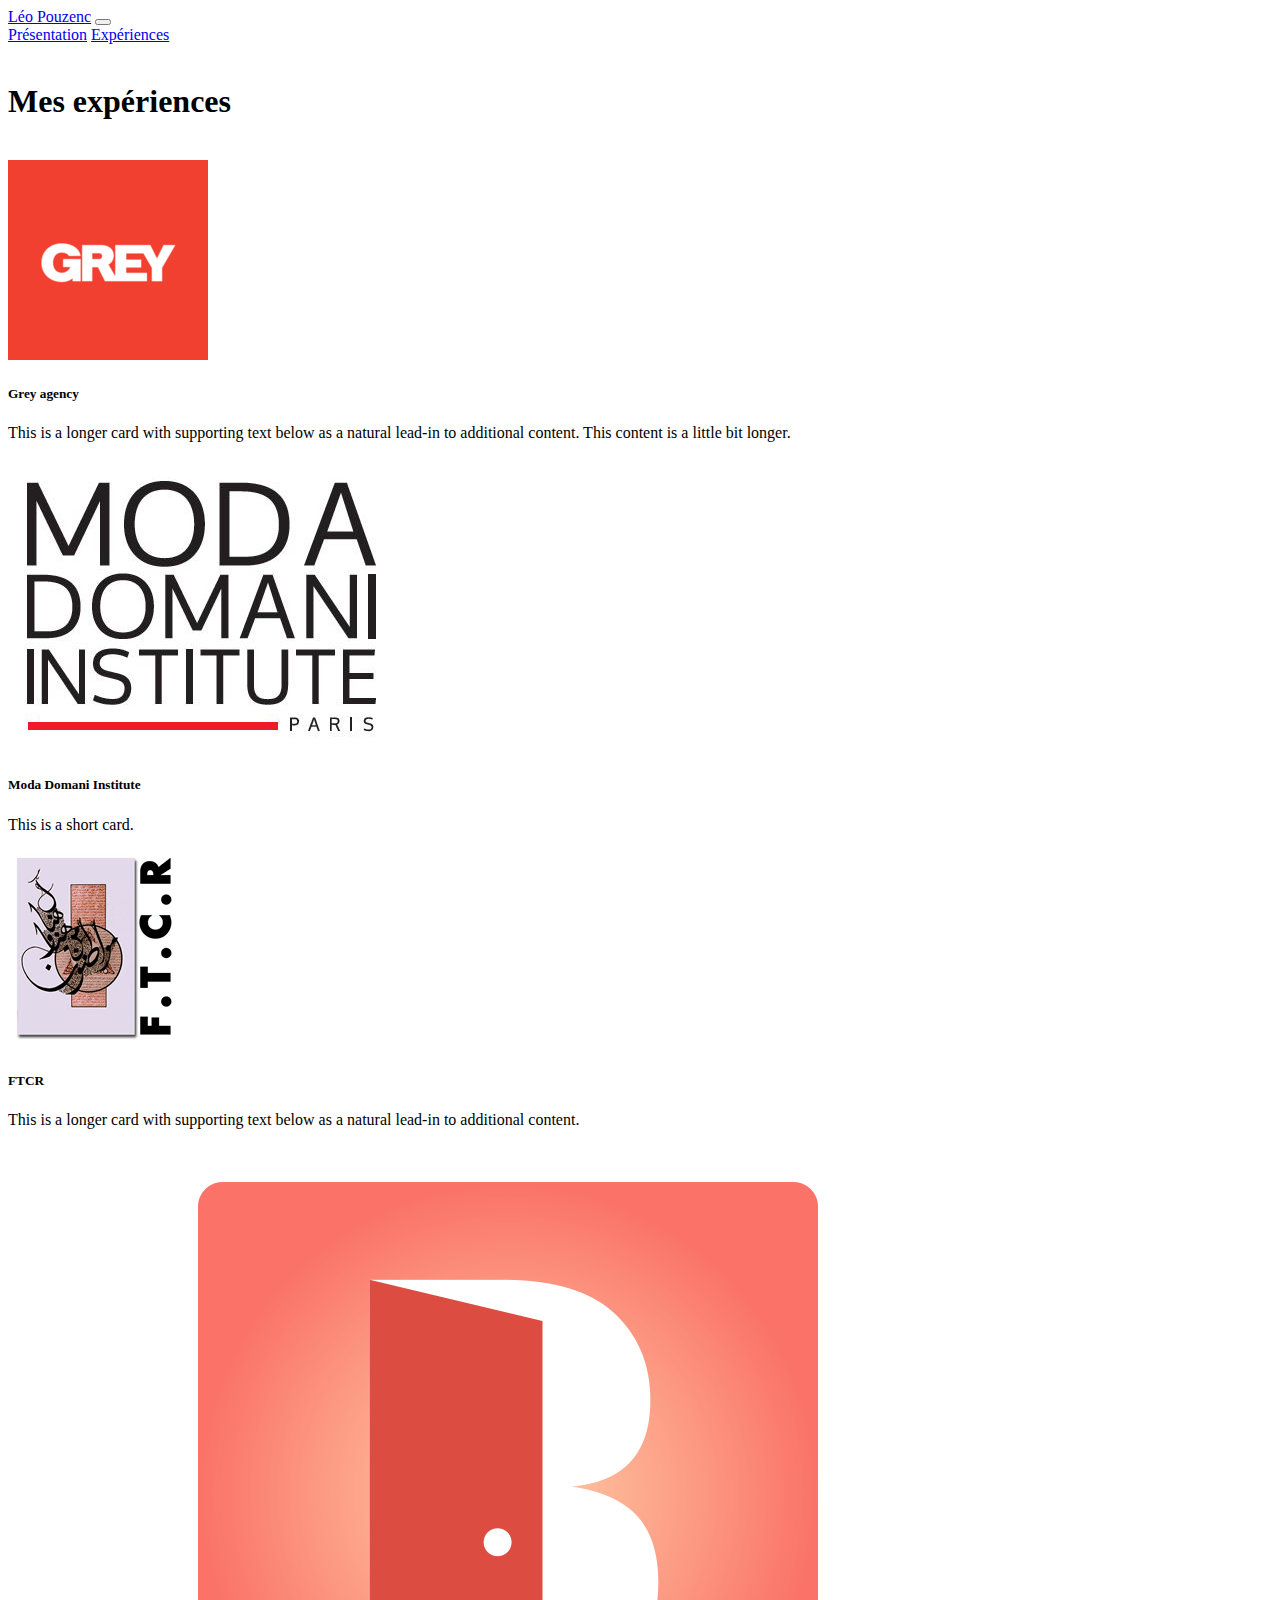
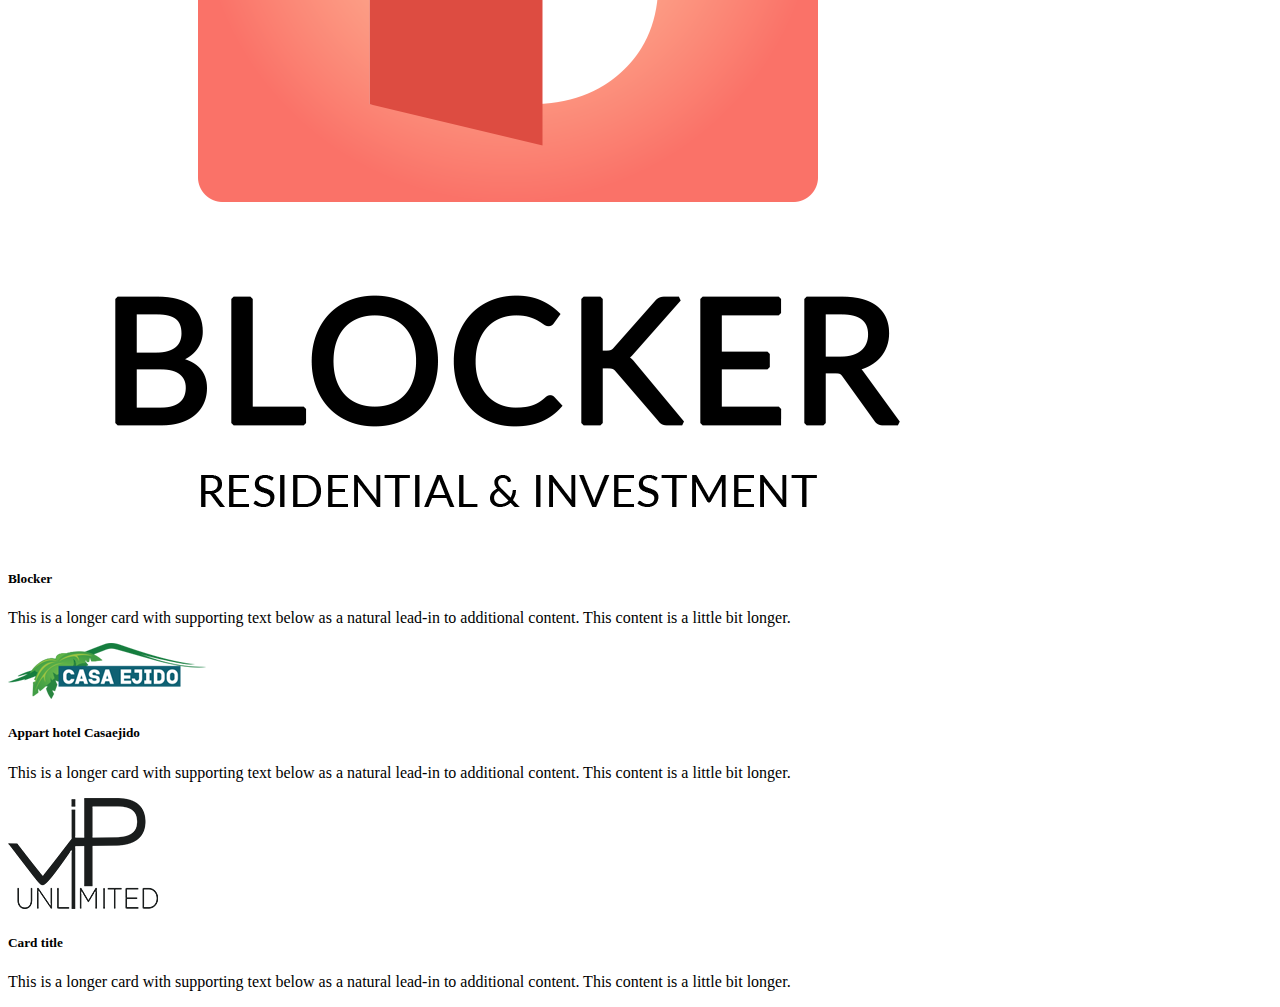
==== experience.html @ 60fc3088 "test2" ====
<!DOCTYPE html>  
<html>   
<head>     
<meta charset="utf-8">     
<title>Léo Pouzenc - Expériences</title>
<meta name="viewport" content="width=device-width, initial-scale=1.0">
<link href="https://cdn.jsdelivr.net/npm/bootstrap@5.0.0-beta1/dist/css/bootstrap.min.css" rel="stylesheet" integrity="sha384-giJF6kkoqNQ00vy+HMDP7azOuL0xtbfIcaT9wjKHr8RbDVddVHyTfAAsrekwKmP1" crossorigin="anonymous"> 
<link rel="stylesheet" type="text/css" href="CSS/experience.css">
</head> 

<body> 
<nav class="navbar navbar-expand-lg navbar-light bg-light">
  <div class="container-fluid">
    <a class="navbar-brand" href="#">Léo Pouzenc</a>
    <button class="navbar-toggler" type="button" data-bs-toggle="collapse" data-bs-target="#navbarNavAltMarkup" aria-controls="navbarNavAltMarkup" aria-expanded="false" aria-label="Toggle navigation">
      <span class="navbar-toggler-icon"></span>
    </button>
    <div class="collapse navbar-collapse" id="navbarNavAltMarkup">
      <div class="navbar-nav">
        <a class="nav-link active" aria-current="page" href="index.html">Présentation</a>
        <a class="nav-link" href="experience.html">Expériences</a>
      </div>
    </div>
  </div>
</nav>

<br>

<h1>Mes expériences</h1> 

<br>

<div class="row row-cols-1 row-cols-md-3 g-4">
  <div class="col">
    <div class="card h-100">
      <img src="Image/Grey.png" class="card-img-top" alt="...">
      <div class="card-body">
        <h5 class="card-title">Grey agency</h5>
        <p class="card-text">This is a longer card with supporting text below as a natural lead-in to additional content. This content is a little bit longer.</p>
      </div>
    </div>
  </div>
  <div class="col">
    <div class="card h-100">
      <img src="Image/moda.jpg" class="card-img-top" alt="...">
      <div class="card-body">
        <h5 class="card-title">Moda Domani Institute</h5>
        <p class="card-text">This is a short card.</p>
      </div>
    </div>
  </div>
  <div class="col">
    <div class="card h-100">
      <img src="Image/FTCR.png" class="card-img-top" alt="...">
      <div class="card-body">
        <h5 class="card-title">FTCR</h5>
        <p class="card-text">This is a longer card with supporting text below as a natural lead-in to additional content.</p>
      </div>
    </div>
  </div>
  <div class="col">
    <div class="card h-100">
      <img src="Image/block.png" class="card-img-top" alt="...">
      <div class="card-body">
        <h5 class="card-title">Blocker</h5>
        <p class="card-text">This is a longer card with supporting text below as a natural lead-in to additional content. This content is a little bit longer.</p>
      </div>
    </div>
  </div>
  <div class="col">
    <div class="card h-100">
      <img src="Image/casa.png" class="card-img-top" alt="...">
      <div class="card-body">
        <h5 class="card-title">Appart hotel Casaejido</h5>
        <p class="card-text">This is a longer card with supporting text below as a natural lead-in to additional content. This content is a little bit longer.</p>
      </div>
    </div>
  </div>
  <div class="col">
    <div class="card h-100">
      <img src="Image/vip.png" class="card-img-top" alt="...">
      <div class="card-body">
        <h5 class="card-title">Card title</h5>
        <p class="card-text">This is a longer card with supporting text below as a natural lead-in to additional content. This content is a little bit longer.</p>
      </div>
    </div>
  </div>
</div>



<script src="https://cdn.jsdelivr.net/npm/bootstrap@5.0.0-beta1/dist/js/bootstrap.bundle.min.js" integrity="sha384-ygbV9kiqUc6oa4msXn9868pTtWMgiQaeYH7/t7LECLbyPA2x65Kgf80OJFdroafW" crossorigin="anonymous"></script>
</body> 
</html> <!-- end of file -->
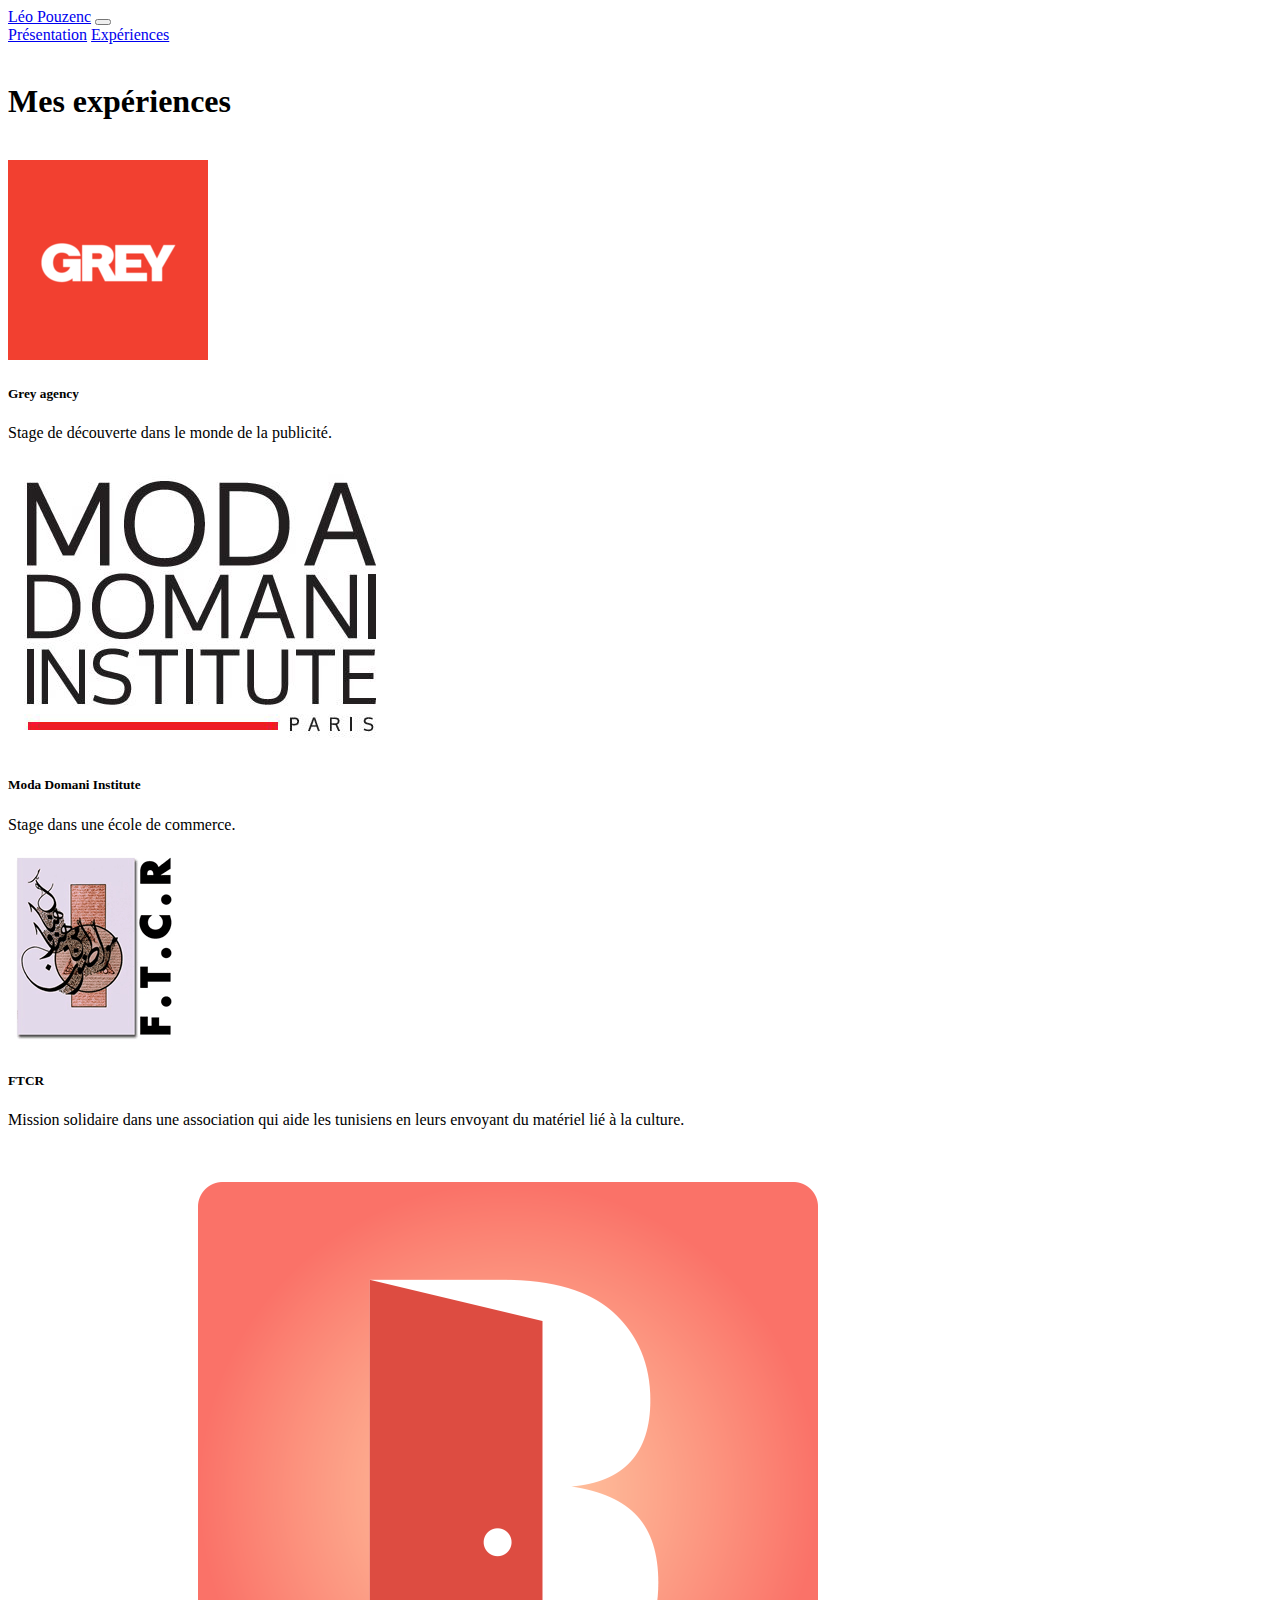
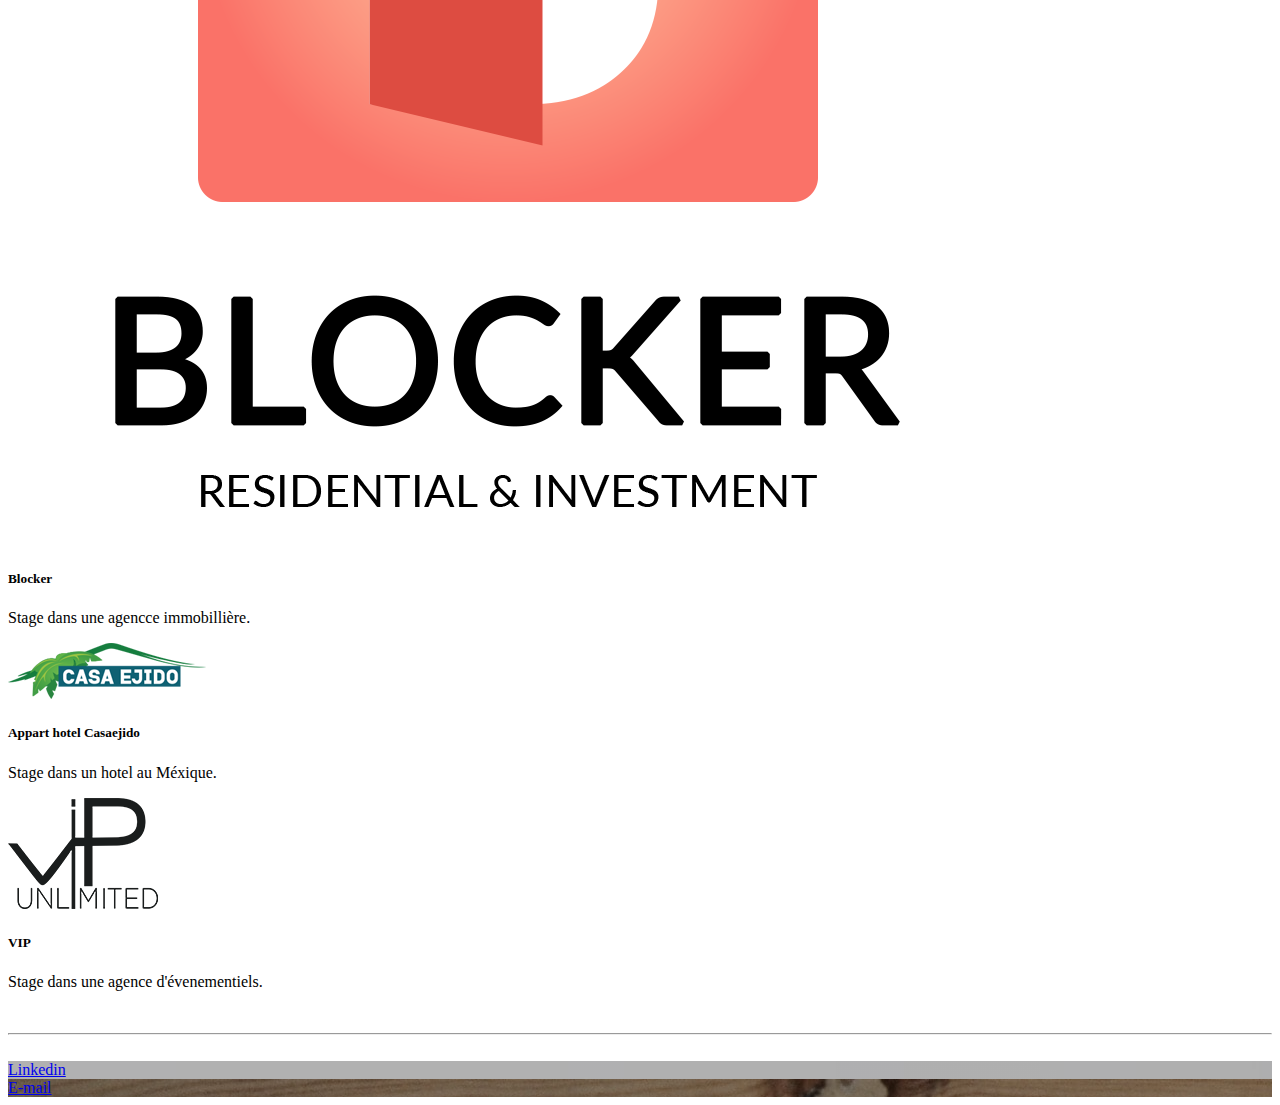
==== commit a0b4ea3a: "Mon premier commit" ====
--- a/experience.html
+++ b/experience.html
@@ -36,7 +36,7 @@
       <img src="Image/Grey.png" class="card-img-top" alt="...">
       <div class="card-body">
         <h5 class="card-title">Grey agency</h5>
-        <p class="card-text">This is a longer card with supporting text below as a natural lead-in to additional content. This content is a little bit longer.</p>
+        <p class="card-text">Stage de découverte dans le monde de la publicité.</p>
       </div>
     </div>
   </div>
@@ -45,7 +45,7 @@
       <img src="Image/moda.jpg" class="card-img-top" alt="...">
       <div class="card-body">
         <h5 class="card-title">Moda Domani Institute</h5>
-        <p class="card-text">This is a short card.</p>
+        <p class="card-text">Stage dans une école de commerce.</p>
       </div>
     </div>
   </div>
@@ -54,8 +54,7 @@
       <img src="Image/FTCR.png" class="card-img-top" alt="...">
       <div class="card-body">
         <h5 class="card-title">FTCR</h5>
-        <p class="card-text">This is a longer card with supporting text below as a natural lead-in to additional content.</p>
-      </div>
+        <p class="card-text">Mission solidaire dans une association qui aide les tunisiens en leurs envoyant du matériel lié à la culture.</div>
     </div>
   </div>
   <div class="col">
@@ -63,7 +62,7 @@
       <img src="Image/block.png" class="card-img-top" alt="...">
       <div class="card-body">
         <h5 class="card-title">Blocker</h5>
-        <p class="card-text">This is a longer card with supporting text below as a natural lead-in to additional content. This content is a little bit longer.</p>
+        <p class="card-text">Stage dans une agencce immobillière. </p>
       </div>
     </div>
   </div>
@@ -72,7 +71,7 @@
       <img src="Image/casa.png" class="card-img-top" alt="...">
       <div class="card-body">
         <h5 class="card-title">Appart hotel Casaejido</h5>
-        <p class="card-text">This is a longer card with supporting text below as a natural lead-in to additional content. This content is a little bit longer.</p>
+        <p class="card-text">Stage dans un hotel au Méxique.</p>
       </div>
     </div>
   </div>
@@ -80,10 +79,24 @@
     <div class="card h-100">
       <img src="Image/vip.png" class="card-img-top" alt="...">
       <div class="card-body">
-        <h5 class="card-title">Card title</h5>
-        <p class="card-text">This is a longer card with supporting text below as a natural lead-in to additional content. This content is a little bit longer.</p>
+        <h5 class="card-title">VIP</h5>
+        <p class="card-text">Stage dans une agence d'évenementiels.</p>
       </div>
     </div>
+  </div>
+</div>
+
+<br>
+<hr>
+<br>
+
+  <div class="cards">
+   <div class="card-element" style="background-image: linear-gradient(rgba(0,0,0,0.3), rgba(0,0,0,0.3)), url(Image/linkedin.jpg)">
+    <a href="https://www.linkedin.com/in/l%C3%A9o-pouzenc-411971152/">Linkedin</a>
+  </div>
+
+  <div class="card-element" style="background-image: linear-gradient(rgba(0,0,0,0.3), rgba(0,0,0,0.3)), url(Image/mail.jpg)">
+    <a href="mailto:leo.pouzenc@edu.devinci.fr">E-mail</a>
   </div>
 </div>
 
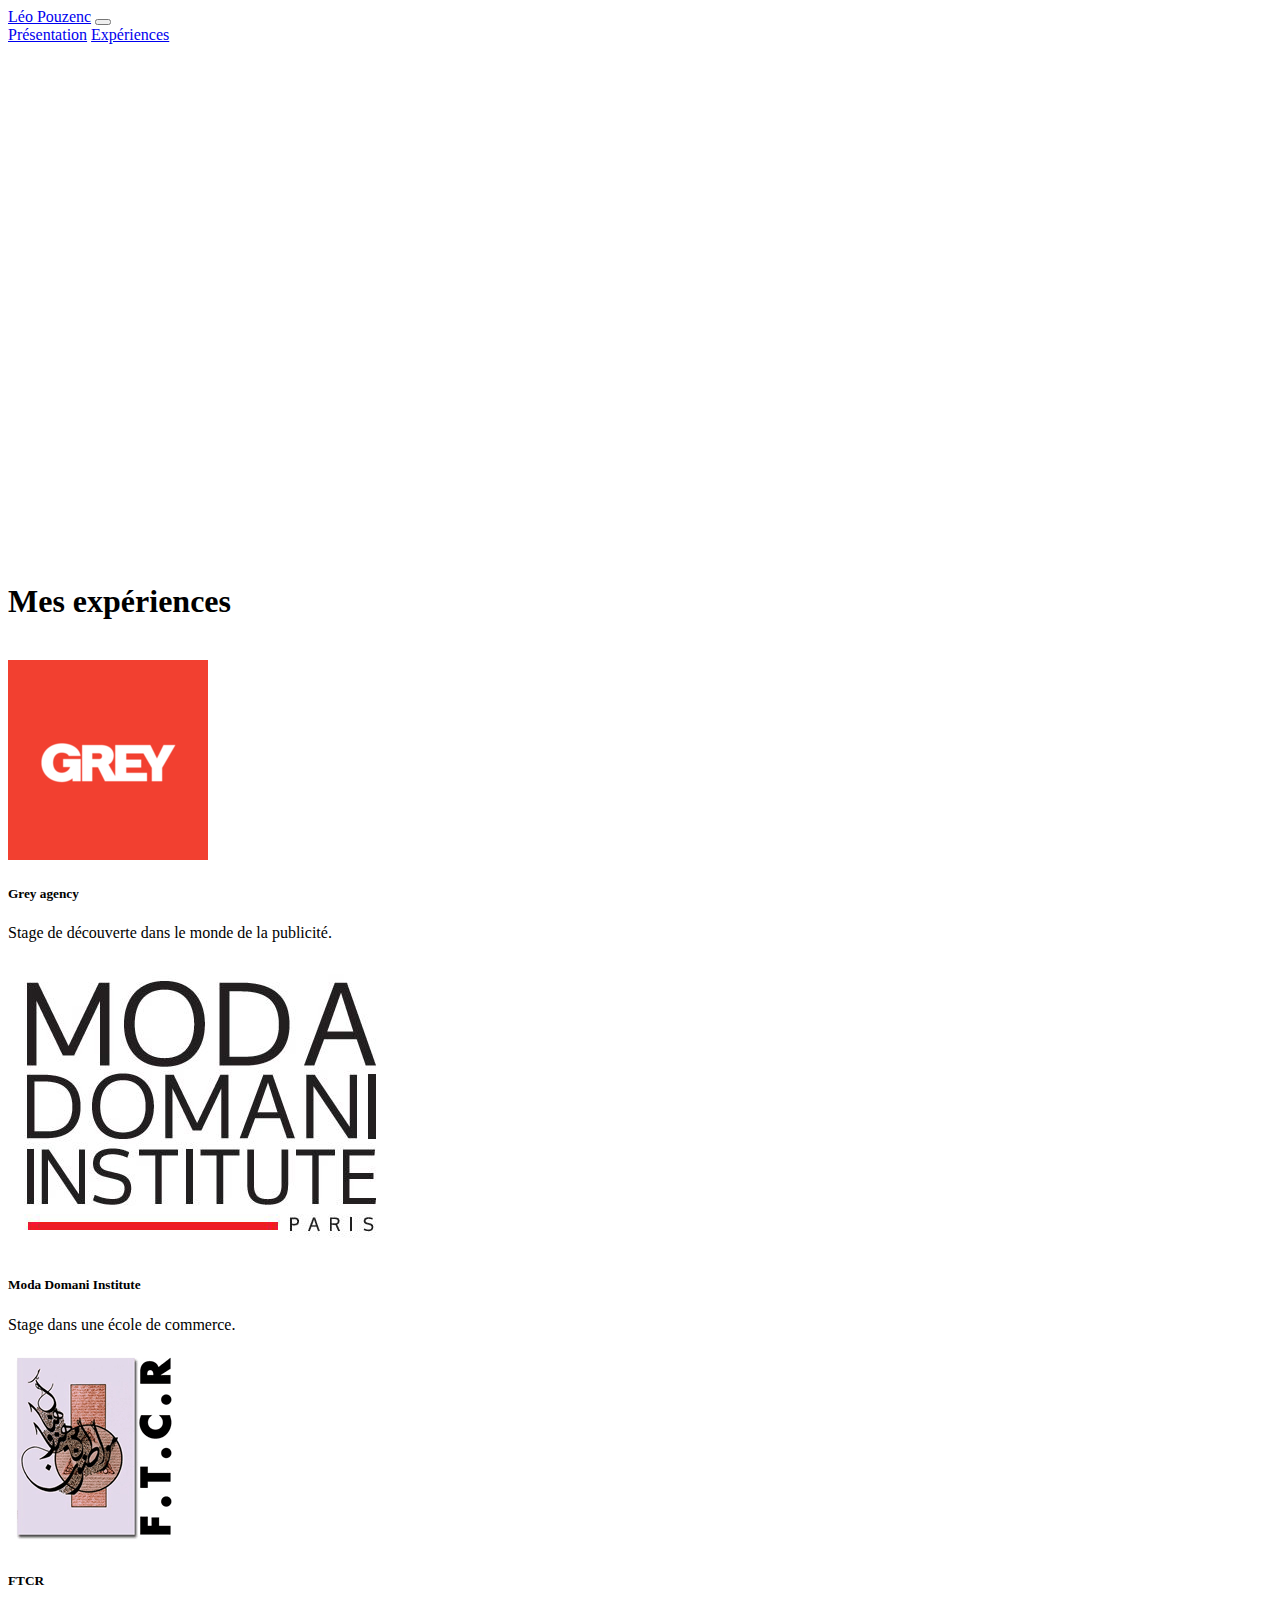
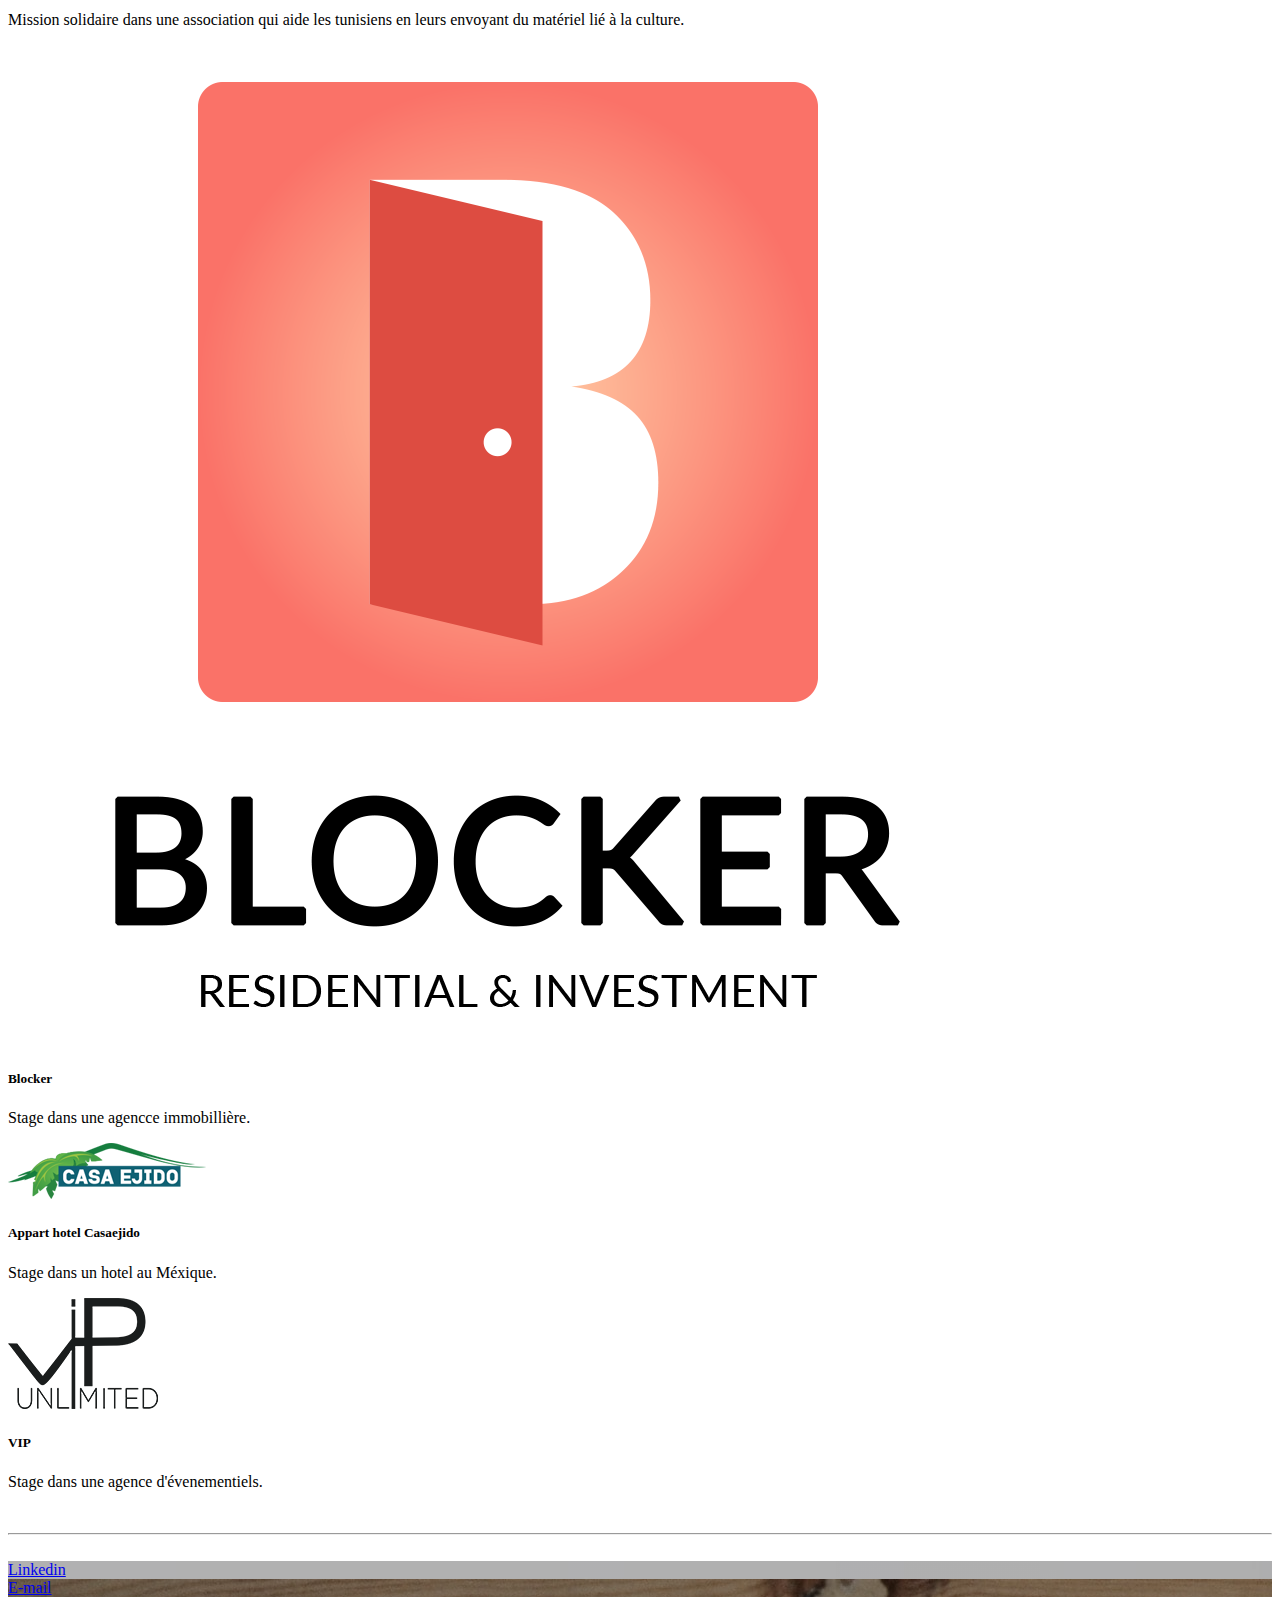
==== commit 387a923b: "maj1" ====
--- a/experience.html
+++ b/experience.html
@@ -9,7 +9,7 @@
 </head> 
 
 <body> 
-<nav class="navbar navbar-expand-lg navbar-light bg-light">
+<nav class="navbar fixed-top navbar-expand-lg navbar-light bg-light">
   <div class="container-fluid">
     <a class="navbar-brand" href="#">Léo Pouzenc</a>
     <button class="navbar-toggler" type="button" data-bs-toggle="collapse" data-bs-target="#navbarNavAltMarkup" aria-controls="navbarNavAltMarkup" aria-expanded="false" aria-label="Toggle navigation">
@@ -23,6 +23,8 @@
     </div>
   </div>
 </nav>
+
+<div class="mapouter"><div class="gmap_canvas"><iframe width="600" height="500" id="gmap_canvas" src="https://maps.google.com/maps?q=81%20bis%20rue%20de%20longchamps&t=&z=13&ie=UTF8&iwloc=&output=embed" frameborder="0" scrolling="no" marginheight="0" marginwidth="0"></iframe><a href="https://123movies-to.org">123movies</a><br><style>.mapouter{position:relative;text-align:right;height:500px;width:600px;}</style><a href="https://www.embedgooglemap.net">put google map on website</a><style>.gmap_canvas {overflow:hidden;background:none!important;height:500px;width:600px;}</style></div></div>
 
 <br>
 
